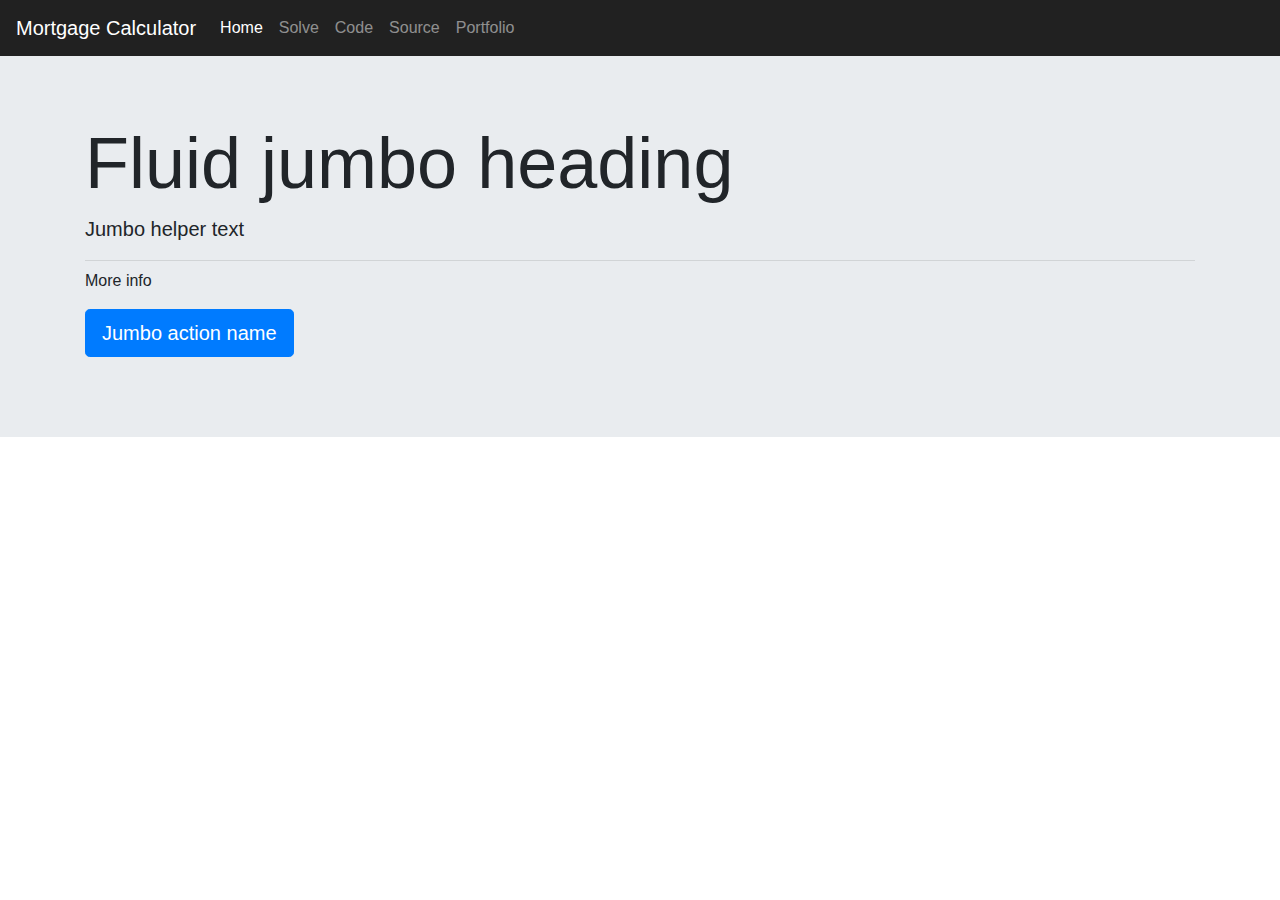
==== index.html @ 58a6d426 "pages and tables" ====
<!doctype html>
<html lang="en">
  <head>
    <title>Mortgage Calculator</title>
    <!-- Required meta tags -->
    <meta charset="utf-8">
    <meta name="viewport" content="width=device-width, initial-scale=1, shrink-to-fit=no">

    <!-- Bootstrap CSS -->
    <link rel="stylesheet" href="https://stackpath.bootstrapcdn.com/bootstrap/4.3.1/css/bootstrap.min.css" integrity="sha384-ggOyR0iXCbMQv3Xipma34MD+dH/1fQ784/j6cY/iJTQUOhcWr7x9JvoRxT2MZw1T" crossorigin="anonymous">
    <link rel="stylesheet" href="css/custom.css">
  </head>
  <body>

    <nav class="navbar navbar-expand-sm navbar-dark" style="background-color: #212121;">
        <a class="navbar-brand" href="index.html">Mortgage Calculator</a>
        <button class="navbar-toggler d-lg-none" type="button" data-toggle="collapse" data-target="#collapsibleNavId" aria-controls="collapsibleNavId"
            aria-expanded="false" aria-label="Toggle navigation"></button>
        <div class="collapse navbar-collapse" id="collapsibleNavId">
            <ul class="navbar-nav mr-auto mt-2 mt-lg-0">
                <li class="nav-item active">
                    <a class="nav-link" href="index.html">Home</a>
                </li>
                <li class="nav-item">
                    <a class="nav-link" href="solve.html">Solve</a>
                </li>
                <li class="nav-item">
                    <a class="nav-link" href="code.html">Code</a>
                </li>
                <li class="nav-item">
                    <a class="nav-link" href="#">Source</a>
                </li>
                <li class="nav-item">
                    <a class="nav-link" href="#">Portfolio</a>
                </li>
            </ul>
        </div>
    </nav>

    <div class="jumbotron jumbotron-fluid">
        <div class="container">
            <h1 class="display-3">Fluid jumbo heading</h1>
            <p class="lead">Jumbo helper text</p>
            <hr class="my-2">
            <p>More info</p>
            <p class="lead">
                <a class="btn btn-primary btn-lg" href="Jumbo action link" role="button">Jumbo action name</a>
            </p>
        </div>
    </div>

    <main>


    </main>



      
    <!-- Optional JavaScript -->
    <!-- jQuery first, then Popper.js, then Bootstrap JS -->
    <script src="https://code.jquery.com/jquery-3.3.1.slim.min.js" integrity="sha384-q8i/X+965DzO0rT7abK41JStQIAqVgRVzpbzo5smXKp4YfRvH+8abtTE1Pi6jizo" crossorigin="anonymous"></script>
    <script src="https://cdnjs.cloudflare.com/ajax/libs/popper.js/1.14.7/umd/popper.min.js" integrity="sha384-UO2eT0CpHqdSJQ6hJty5KVphtPhzWj9WO1clHTMGa3JDZwrnQq4sF86dIHNDz0W1" crossorigin="anonymous"></script>
    <script src="https://stackpath.bootstrapcdn.com/bootstrap/4.3.1/js/bootstrap.min.js" integrity="sha384-JjSmVgyd0p3pXB1rRibZUAYoIIy6OrQ6VrjIEaFf/nJGzIxFDsf4x0xIM+B07jRM" crossorigin="anonymous"></script>
    <script src="/js/custom.js"></script>
  </body>
</html>
---- css/custom.css ----
.center{
    justify-content: center;
}

table {
    table-layout: auto;
    border-collapse: collapse;
    width: 100%;
}
table td {
    border: 1px solid #ccc;
}
table .absorbing-column {
    width: 100%;
}
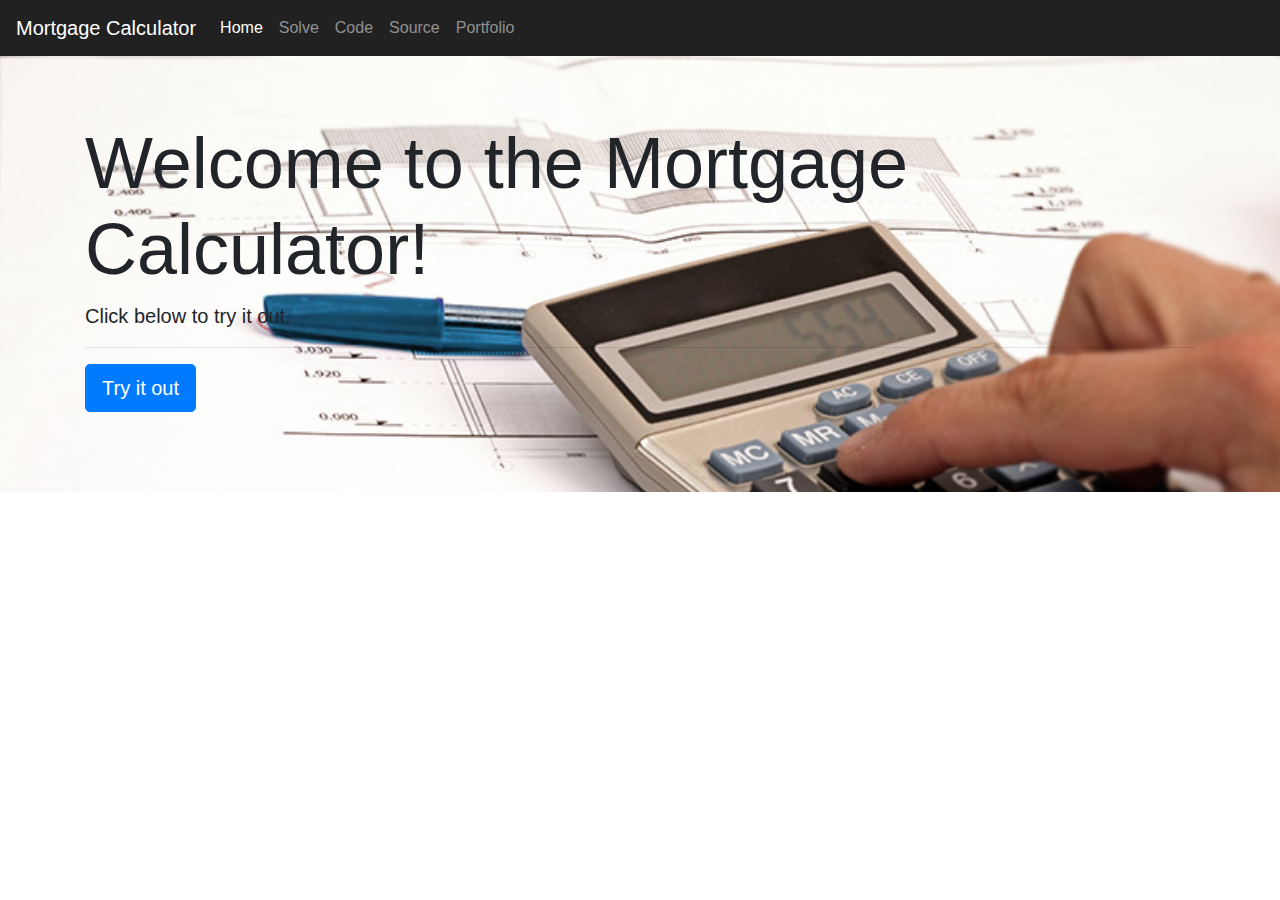
==== commit 6019b8fb: "touch up header" ====
--- a/index.html
+++ b/index.html
@@ -28,26 +28,26 @@
                     <a class="nav-link" href="code.html">Code</a>
                 </li>
                 <li class="nav-item">
-                    <a class="nav-link" href="#">Source</a>
+                    <a class="nav-link" target = "_blank" href="https://github.com/DavidRossBergerson/MorgageCalculator">Source</a>
                 </li>
                 <li class="nav-item">
-                    <a class="nav-link" href="#">Portfolio</a>
+                    <a class="nav-link" target="_blank" href="https://mort-gage-thecalculator.netlify.app">Portfolio</a>
                 </li>
             </ul>
         </div>
     </nav>
 
-    <div class="jumbotron jumbotron-fluid">
+    <header class="jumbotron jumbotron-fluid">
         <div class="container">
-            <h1 class="display-3">Fluid jumbo heading</h1>
-            <p class="lead">Jumbo helper text</p>
+            <h1 class="display-3">Welcome to the Mortgage Calculator!</h1>
+            <p class="lead">Click below to try it out.</p>
             <hr class="my-2">
-            <p>More info</p>
+            <p></p>
             <p class="lead">
-                <a class="btn btn-primary btn-lg" href="Jumbo action link" role="button">Jumbo action name</a>
+                <a class="btn btn-primary btn-lg" href=solve.html role="button">Try it out</a>
             </p>
         </div>
-    </div>
+    </header>
 
     <main>
 
--- a/css/custom.css
+++ b/css/custom.css
@@ -1,15 +1,26 @@
-.center{
-    justify-content: center;
+
+
+.table{
+    
+    
+    
+    border-style:groove; border-width: 1px; border-radius:4px;border-top-style: none;
+    text-align: center;
+    
+    display: table-column-group;
 }
 
-table {
-    table-layout: auto;
-    border-collapse: collapse;
-    width: 100%;
-}
-table td {
-    border: 1px solid #ccc;
-}
-table .absorbing-column {
-    width: 100%;
-}+
+@media (min-width: 768px) {
+    header{
+        background-image: url("/img/calculators-header.jpg");
+        background-repeat: no-repeat;
+        background-size: cover;
+        background-position: fixed;
+        font-weight:bolder;
+        text-decoration-color: black  ;
+    
+        }
+
+
+
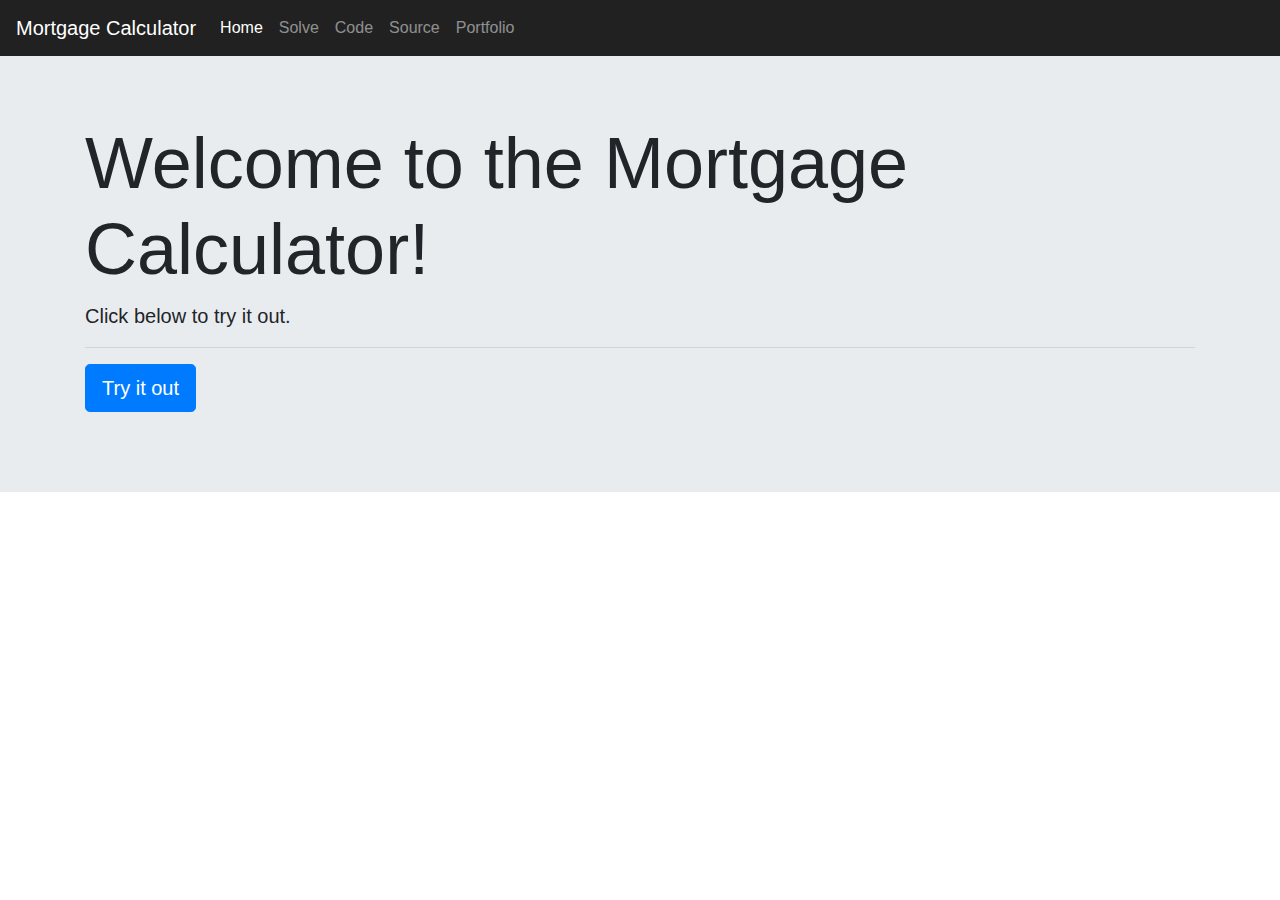
==== commit d05d8598: "clear button" ====
--- a/index.html
+++ b/index.html
@@ -31,7 +31,7 @@
                     <a class="nav-link" target = "_blank" href="https://github.com/DavidRossBergerson/MorgageCalculator">Source</a>
                 </li>
                 <li class="nav-item">
-                    <a class="nav-link" target="_blank" href="https://mort-gage-thecalculator.netlify.app">Portfolio</a>
+                    <a class="nav-link" target="_blank" href="https://david-bergerson-portfolio.netlify.app">Portfolio</a>
                 </li>
             </ul>
         </div>
--- a/css/custom.css
+++ b/css/custom.css
@@ -1,13 +1,13 @@
 
 
 .table{
-    
+    table-layout: auto;
     
     
     border-style:groove; border-width: 1px; border-radius:4px;border-top-style: none;
     text-align: center;
     
-    display: table-column-group;
+    
 }
 
 
@@ -22,5 +22,4 @@
     
         }
 
-
-
+    }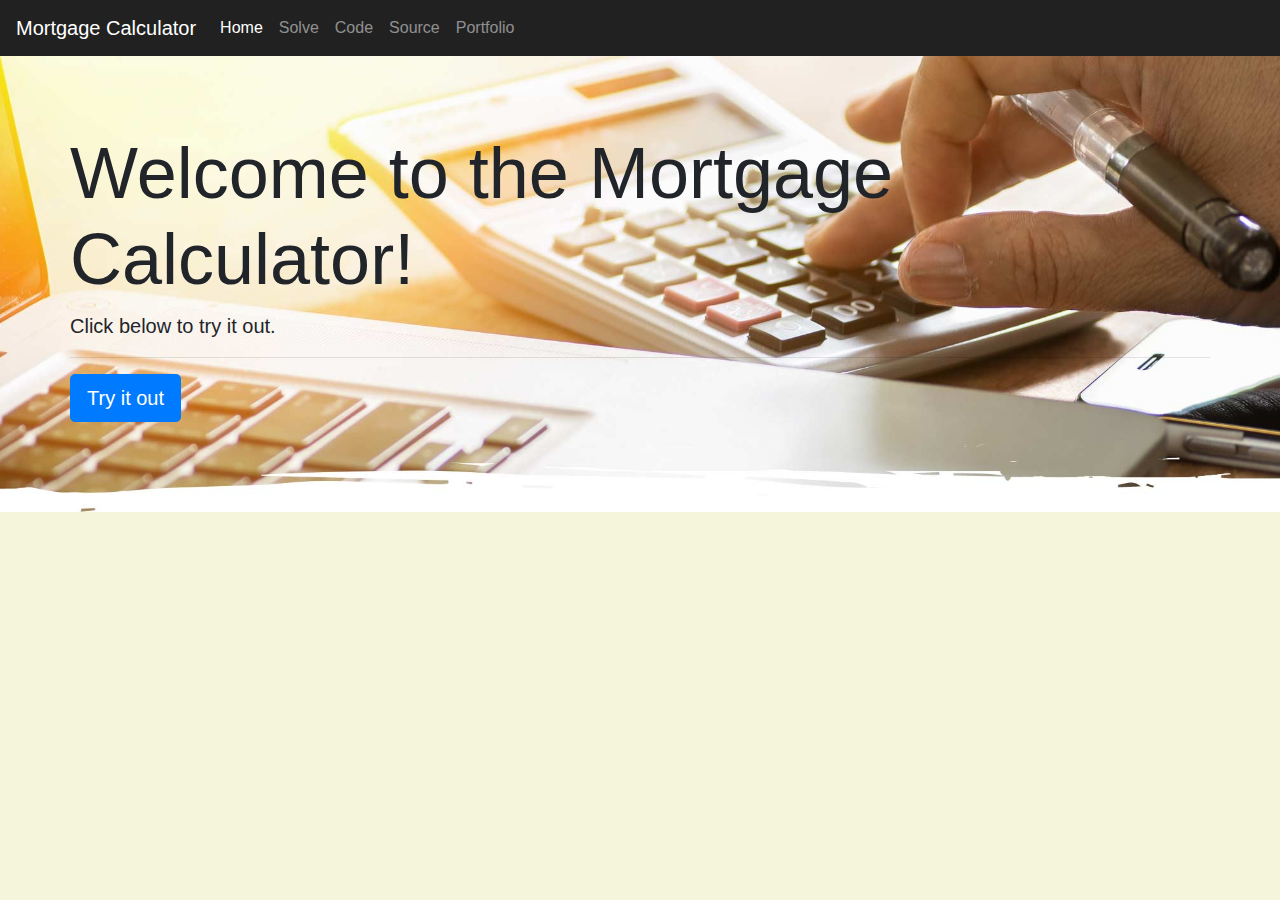
==== commit cbfbf0e2: "Header img, solve page layout, code page, and a few tweeks." ====
--- a/index.html
+++ b/index.html
@@ -38,7 +38,7 @@
     </nav>
 
     <header class="jumbotron jumbotron-fluid">
-        <div class="container">
+        <div class="container hero">
             <h1 class="display-3">Welcome to the Mortgage Calculator!</h1>
             <p class="lead">Click below to try it out.</p>
             <hr class="my-2">
--- a/css/custom.css
+++ b/css/custom.css
@@ -13,13 +13,25 @@
 
 @media (min-width: 768px) {
     header{
-        background-image: url("/img/calculators-header.jpg");
+        background-image: url("/img/calc.jpg");
         background-repeat: no-repeat;
         background-size: cover;
-        background-position: fixed;
+        background-position:fixed;
         font-weight:bolder;
         text-decoration-color: black  ;
-    
+        
+        }
+        .hero{
+            margin: 0 auto;
+            overflow: hidden;
+            padding: 10px 0;
+            align-items: center;
+            justify-content: center;
+            
+        }
+
+        body{
+            background-color:beige;
         }
 
     }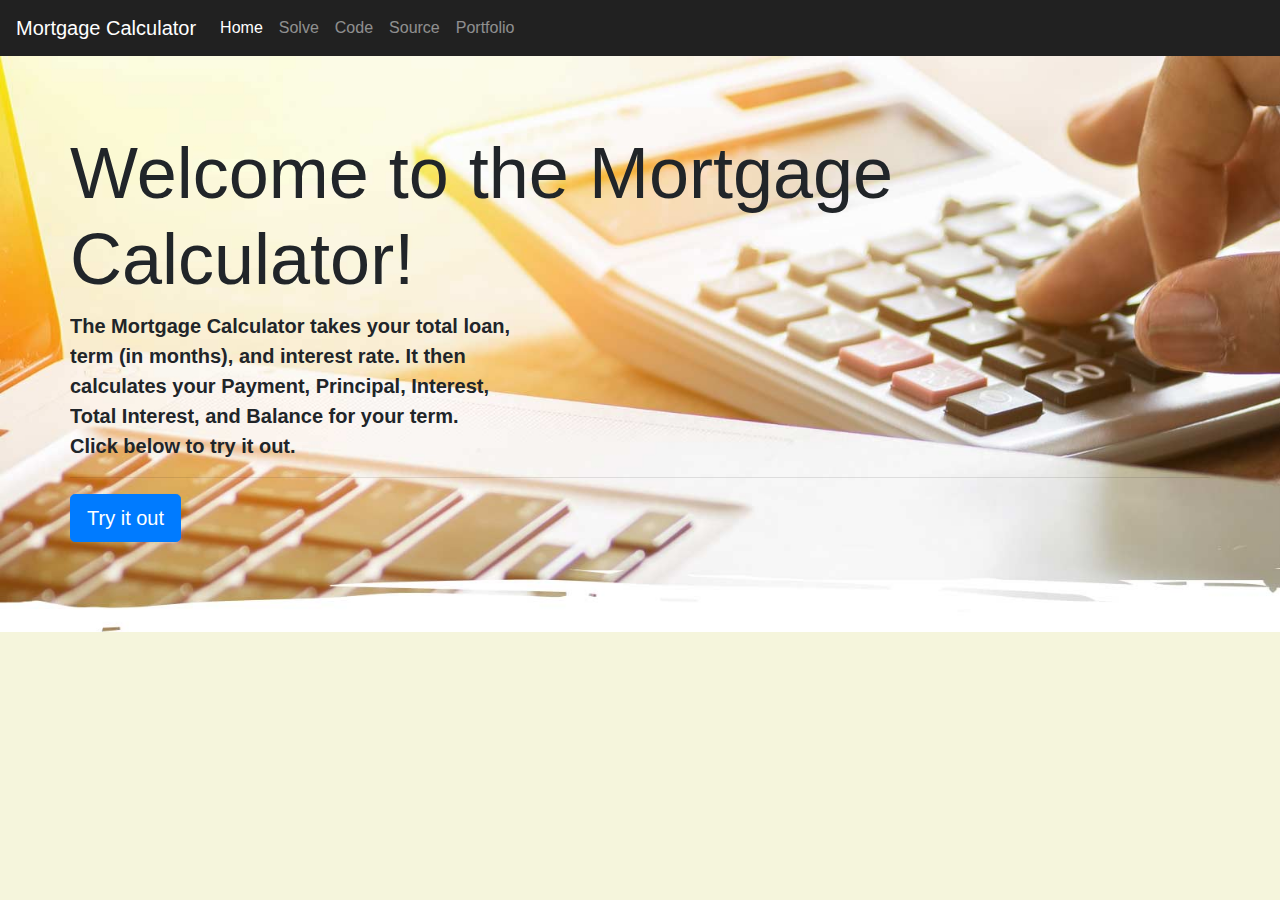
==== commit 797d4572: "update home header" ====
--- a/index.html
+++ b/index.html
@@ -40,7 +40,9 @@
     <header class="jumbotron jumbotron-fluid">
         <div class="container hero">
             <h1 class="display-3">Welcome to the Mortgage Calculator!</h1>
-            <p class="lead">Click below to try it out.</p>
+            <b><p class="lead font-weight-bolder">The Mortgage Calculator takes your total loan,<br> term (in months), and interest rate.
+                It then<br> calculates your Payment, Principal, Interest, <br>Total Interest, and Balance for your term.<br>
+                Click below to try it out.</p></b>
             <hr class="my-2">
             <p></p>
             <p class="lead">
